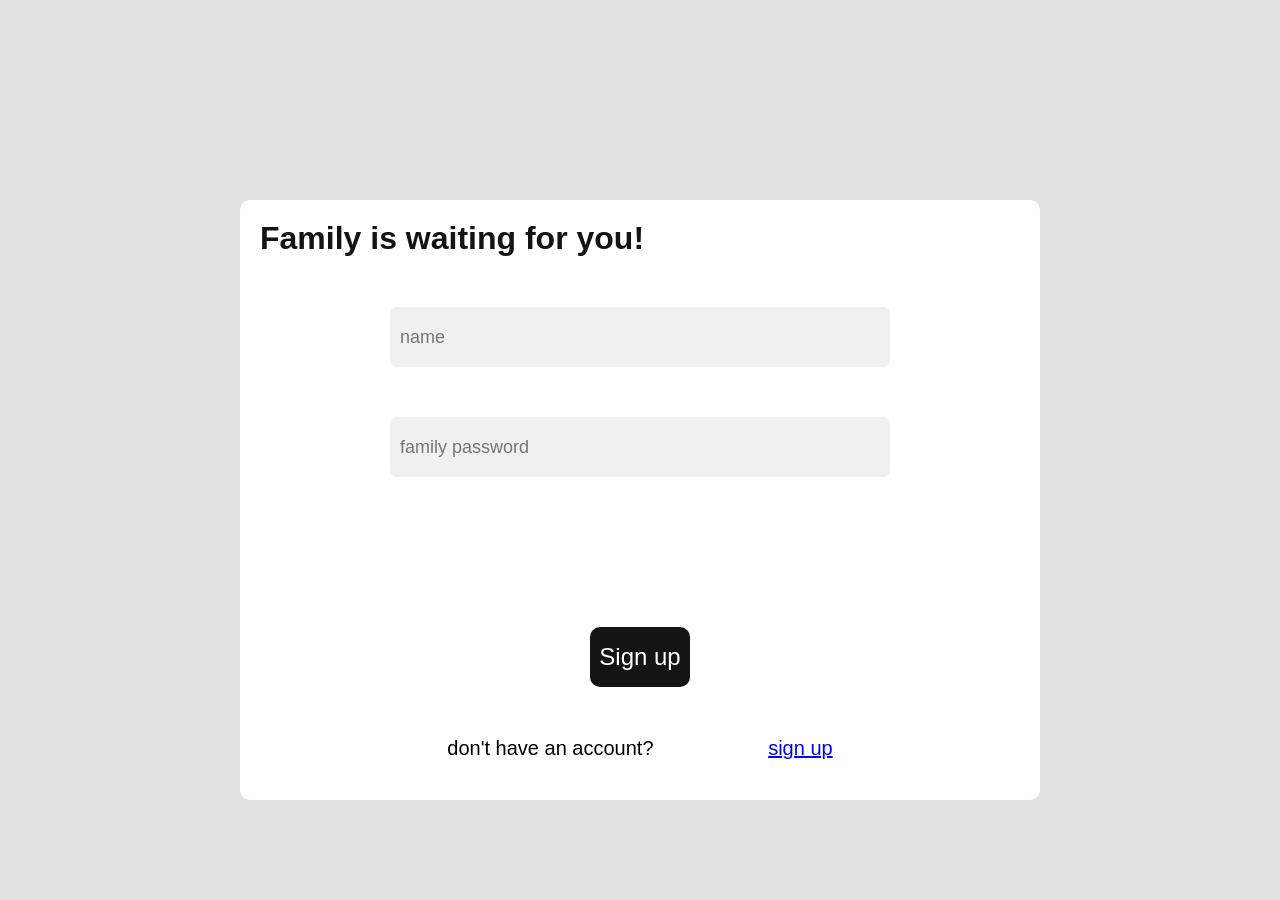
==== Corleone/wwwroot/login.html @ 33d12bff "Add project files." ====
﻿<!DOCTYPE html>
<html>
<head>
    <meta charset="utf-8" />
    <link href="css/signup.css" rel="stylesheet">
    <title></title>
</head>
<body>
    <div class="singup-section">
        <p class="signup-label">Family is waiting for you!</p>
        <form class="login-signup-form" name="signupForm" id="signupForm">
            <input name="username" id="username" class="logsign-input" placeholder="name" required />
            <input name="password" id="password" class="logsign-input" placeholder="family password" required />
            <div class="button-wrapper">
                <button class="logsing-button">Sign up</button>
            </div>
            <div class="login-ref-wrapper">
                <p>don't have an account?</p>
                <a href="/signup.html">sign up</a>
            </div>

        </form>
    </div>
    <script>
        const form = document.querySelector("#signupForm");
        const usernameInput = document.querySelector("#username");
        const passwordInput = document.querySelector("#password");
        form.addEventListener("submit", async event => {
            event.preventDefault();
            await fetch("/login", {
                method: "POST",
                headers: {
                    "Content-Type": "application/json"
                },
                body: JSON.stringify({ username: usernameInput.value, password: passwordInput.value })
            }).then(response => {
                if (response.ok) {
                    window.location.href = "/index.html";
                    console.log("success");
                } else {
                    console.error("Error occurred while signing up.");
                }
            });

        });
    </script>
</body>
</html>
---- Corleone/wwwroot/css/signup.css ----
﻿* {
    box-sizing: border-box;
    font-family: "Inter", sans-serif;
    margin: 0;
}

body {
    width: 100vw;
    background-color: rgb(225, 225, 225);
    display:flex;
    margin:auto;
}
.singup-section {
    padding:20px;
    margin: auto;
    margin-top: 200px;
    width: 800px;
    background-color: white;
    border-radius: 10px;
    align-items:center;
    height:600px;
}
.signup-label {
    align-self:center;
    color: rgb(20, 20, 20);
    font-size:32px;
    margin:auto;
    font-weight:800;
}
.login-signup-form{
    justify-content:center;
    margin:auto;
    width:500px;
    margin-top:50px;
    gap:50px;
    display:flex;
    flex-direction:column;
}
.logsign-input {
    height: 60px;
    background-color: rgb(240, 240, 240);
    border:none;
    border-radius:7px;
    padding:10px;
    font-size:18px;

}
.logsing-button {
    background-color: rgb(20, 20, 20);
    color: white;
    font-size:24px;

    justify-self:center;
    width:100px;
    border:none;
    height:60px;
    border-radius:10px;

}
    .logsing-button:hover {
        color: rgb(240, 240, 240);
        transition:0.5s
    }
.button-wrapper {
    margin: auto;
    margin-top: 100px;
    height: 60px;
    display: flex;
    justify-content: space-around;
    align-items: center;
}

.login-ref-wrapper {
    display: flex;
    flex-direction: row;
    font-size: 20px;
    justify-content: space-around;
}
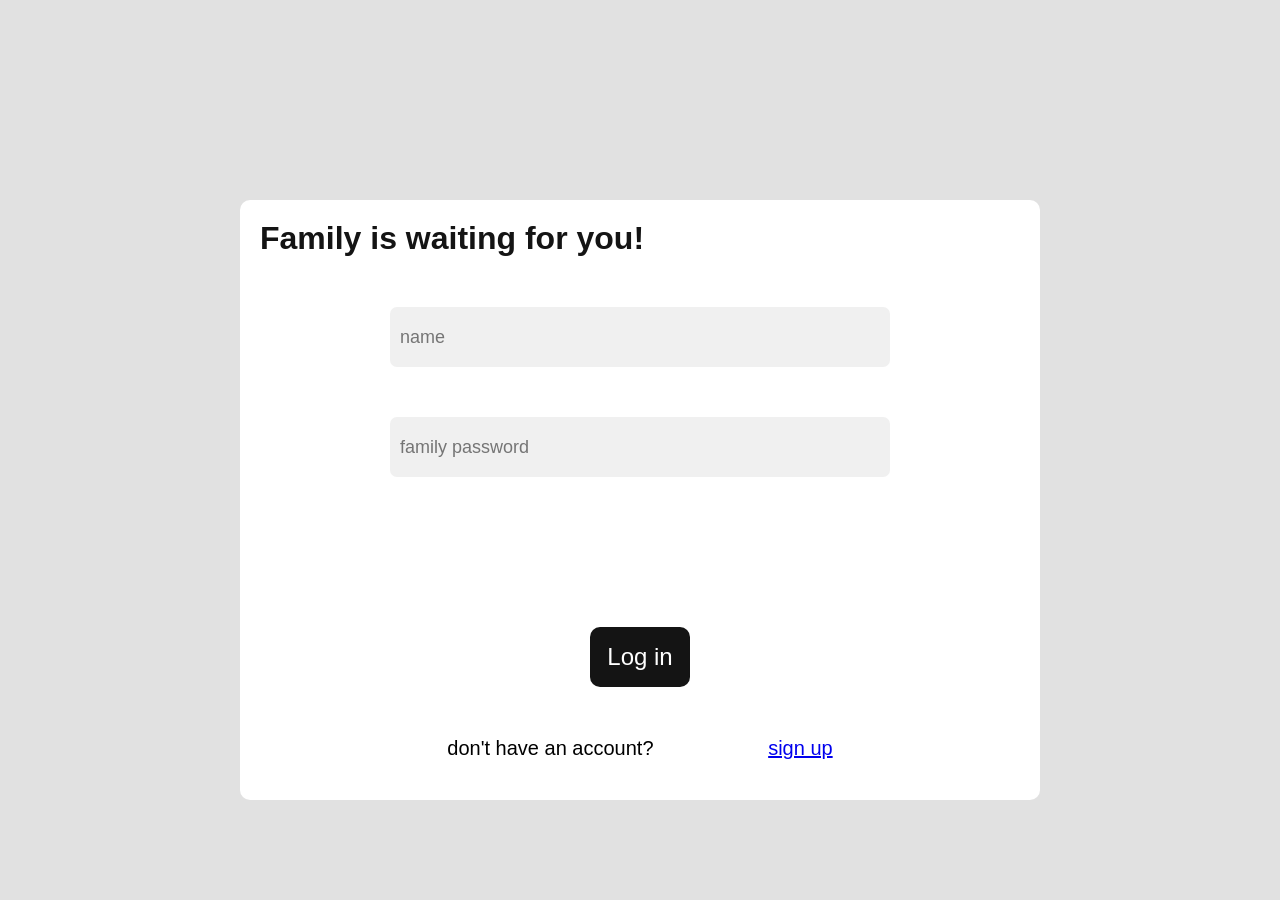
==== commit ccd95f5a: "basic file managment and display implemented" ====
--- a/Corleone/wwwroot/login.html
+++ b/Corleone/wwwroot/login.html
@@ -12,7 +12,7 @@
             <input name="username" id="username" class="logsign-input" placeholder="name" required />
             <input name="password" id="password" class="logsign-input" placeholder="family password" required />
             <div class="button-wrapper">
-                <button class="logsing-button">Sign up</button>
+                <button class="logsing-button">Log in</button>
             </div>
             <div class="login-ref-wrapper">
                 <p>don't have an account?</p>
